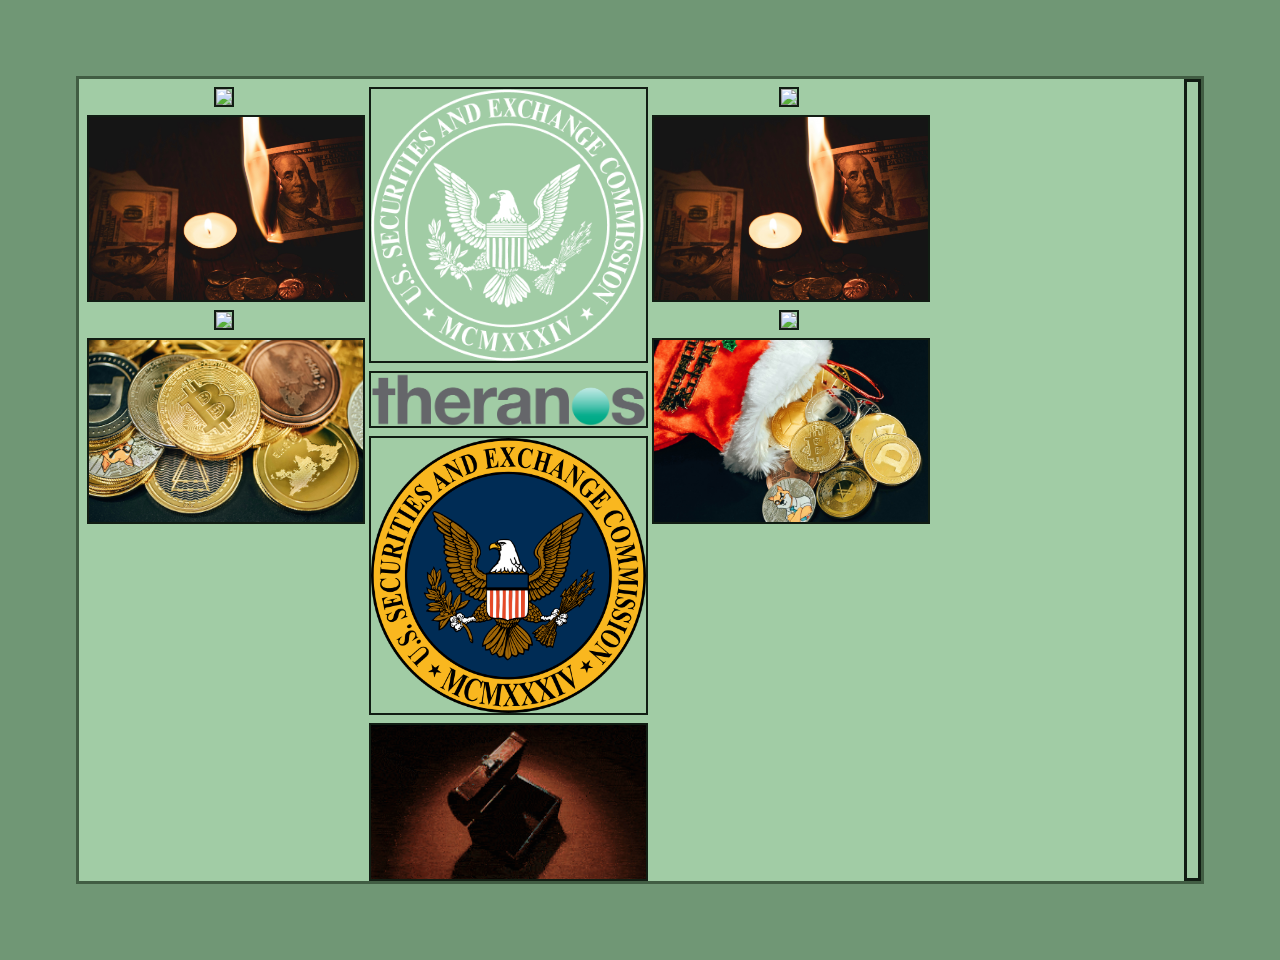
==== index_one.html @ 9dcf4e5d "third revision" ====
<!DOCTYPE html>
<html>
  <head>
    <div class="tradingview-widget-container">
      <div class="tradingview-widget-container__widget"></div>
      <!--
      <div class="tradingview-widget-copyright"><a href="https://www.tradingview.com/" rel="noopener nofollow" target="_blank"><span class="blue-text">Track all markets on TradingView</span></a></div>
    -->
      <script type="text/javascript" src="https://s3.tradingview.com/external-embedding/embed-widget-ticker-tape.js" async>
      {
      "symbols" [
        {
          "proName": "FOREXCOM:SPXUSD",
          "title": "S&P 500 Index"
        },
        {
          "proName": "FOREXCOM:NSXUSD",
          "title": "US 100 Cash CFD"
        },
        {
          "proName": "FX_IDC:EURUSD",
          "title": "EUR to USD"
        },
        {
          "proName": "BITSTAMP:BTCUSD",
          "title": "Bitcoin"
        },
        {
          "proName": "BITSTAMP:ETHUSD",
          "title": "Ethereum"
        }
      ],
      "showSymbolLogo": true,
      "isTransparent": false,
      "displayMode": "adaptive",
      "colorTheme": "light",
      "locale": "en"
    }
      </script>
    </div>
    <!-- TradingView Widget END -->
   
    <meta charset="utf-8" />
    <meta http-equiv="X-UA-Compatible" content="IE=edge" />
    <title></title>
    <meta name="description" content="" />
    <meta name="viewport" content="width=device-width, initial-scale=1" />
    <link rel="stylesheet" href="style.css" />
  </head>
<body>

<!--
    <header>
        <nav>
            <a href="#section1">Section 1</a>
            <a href="#section2">Section 2</a>
            <a href="#section3">Section 3</a>
        </nav>
    </header>
-->

<section>
  <div class="superContainer">
    <div class="row"> 
      <div class="column">
        <img src="giorgio-trovato-WyxqQpyFNk8-unsplash.jpg" style="width:100%">
        <img src="gabriel-meinert-Y3B4TpqM06Q-unsplash.jpg" style="width:100%">
        <img src="emilio-takas-_GNVwZJv-Jo-unsplash.jpg" style="width:100%">
        <img src="traxer-kM6QNrgo0YE-unsplash.jpg" style="width:100%">
      </div>
      <div class="column">
        <img src="sec-logo-white-2x.png" style="width:100%">
  	    <img src="Theranos_Logo.svg.png" style="width:100%">
  	    <img src="Seal_of_the_United_States_Securities_and_Exchange_Commission.svg.png" style="width:100%">
        <img src="10619165_MotionElements_shadow-economy-50-euro-money-falls-in-the-ancien-vimage.gif" alt=""" style="width:100%">
      </div> 
   
      <div class="column">
        <img src="giorgio-trovato-WyxqQpyFNk8-unsplash.jpg" style="width:100%">
        <img src="gabriel-meinert-Y3B4TpqM06Q-unsplash.jpg" style="width:100%">
        <img src="emilio-takas-_GNVwZJv-Jo-unsplash.jpg" style="width:100%">
        <img src="traxer-m4MYftUIt_g-unsplash.jpg" style="width:100%">
      </div>
    </div>

    <div class="sideNav"></div>
    <!-- 
	    <div class="containerPrimary">
	      <img src="" alt="" class="splashImg">
	      <div class="person">
	    </div>
	  -->
    </div>
  </div>
  </section>
    <script src="app.js" async defer></script>
  </body>
</html>
---- style.css ----
@keyframes animateThis {
    0%{
        font-size:22px;
        border-radius:50%;
    }
    20%{
        font-size:42px;
        color:blue;
        margin:3em;
        border-radius:20%;
    }
    40%{
        font-size:0;
        font-family:cursive;
        border-radius:30%;
    }
    100%{
        font-size:12px;
        border-radius:50%;
    }
}


/* -------------Keyframes */

@media (max-width: 1380px) {
  body {
    background-color: #709775; /* Roughly the color of US currency, at least for now */
    color: blue;
  }
  .superContainer {
    border: solid #415D43;
    background-color:#A1CCA5;
    height: auto;
    margin: 3em;
    display: flex;
    justify-content: space-evenly;
  }
  .sideNav {
    border: solid #111D13;
    width: 20%;
  }
  .containerPrimary {
    border: solid orange;
    width: 50%;
  }
  .optionsContainer {
    border: solid blue;
    width: 20%;
  }
}
/* ---------------------------------------{ScreenSize: Desktop} */

@media (max-width: 880px) {
  body {
    background-color: #709775; /* Roughly the color of US currency, at least for now */
    color: black;
  }
  .superContainer {
    /* border: solid white; */
    height: auto;
    margin: 1em;
    display: flex;
  }
  .sideNav {
    border: solid #111D13;
    width: 30%;
    display:none;
  }
  .containerPrimary {
    border: solid orange;
    width: 70%;
  }
  .optionsContainer {
    border: solid blue;
    width: 30%;
  }
}
/* ---------------------------------------{ScreenSize: Mid} */

@media (max-width: 580px) {
  body {
    background-color: #709775; /* Roughly the color of US currency, at least for now */
    color: white;
  }
  .superContainer {
    /* border: solid white; */
    height: auto;
    margin: auto;
    display: flex;
  }
  .sideNav {
    border: solid #111D13;
    width: 50%;
    display: none;
  }
  .containerPrimary {
    border: solid orange;
    width: 100%;
  }
  .optionsContainer {
    border: solid blue;
    width: 30%;
    display: none;
  }
}
/* ---------------------------------------{ScreenSize: Mobile} */
*/

/* -----------------Unchanging CSS {GENERAL}--------------------- */

/* body:hover{
    transition-delay: 10s;
    background-color: red;
} */

.transitionContainer{
    border:solid red;
    height:90px;
    width:90px;
    margin:3em;

} 
.transitionContainer:hover{
    border:solid red;
    background-color:blue;
    border-width:9px;
    height:200px;
    width:100%; 
    font-family:cursive;
    transform:rotate(180deg);
    background-image: url("Seal_of_the_United_States_Securities_and_Exchange_Commission.svg.png");
    width:50%;
    background-size: contain;
} 

.nyc{
    border:solid orange;
    background-color:blue;
    height:auto;
    /* animation: animateThis 4s ease-in-out infinite; */
    
}

.splashImg{
    border:solid purple;
    background-color:purple;
    width:100%;
    height:32vh;
    background-image: url('');
}

/* p:hover{
.person{
    border:solid black;
    background-image: url('https://www.cousinsmainelobster.com/static/8a1e02a9ca2d8d6edb935e8b938d8f94/d2945/fisherman.webp');
    height:42vh;
    width:50%;
}
.person:hover{
    background-image: url('https://www.cousinsmainelobster.com/static/8a1e02a9ca2d8d6edb935e8b938d8f94/a27e8/fisherman.webp');
    transition:4s;
    width:100%;
    height:55vh;
}
    font-size:42px;
    color:blue;
    transition:13s;
} */
body {
    background-color: #709775; /* Roughly the color of US currency, at least for now */
    font-family: Arial, sans-serif;
    text-align: center;
    padding: 20px;
}

a {
    display: inline-block;
    margin: 10px 0;
    padding: 10px 20px;
    background-color: #007BFF;
    color: white;
    text-decoration: none;
    border-radius: 5px;
}

a:hover {
    background-color: #0056b3;
}
.row {
    display: flex;
    flex-wrap: wrap;
    padding: 0 4px;
  }
  
  /* Create four equal columns that sits next to each other */
  .column {
    flex: 25%;
    max-width: 25%;
    padding: 0 4px;
  }
  
  .column img {
    margin-top: 8px;
    vertical-align: middle;
    border: 2px solid #111D13;
  }
  
  /* Responsive layout - makes a two column-layout instead of four columns */
  @media screen and (max-width: 800px) {
    column {
      flex: 50%;
      max-width: 50%;
    }
  }
  
  /* Responsive layout - makes the two columns stack on top of each other instead of next to each other */
  @media screen and (max-width: 600px) {
    .column {
      flex: 100%;
      max-width: 100%;
    }
  }
.forms {
  color: #415D43;
  margin: auto;
  z-index:2;
}
.shrink {
  width:100%;
}

form input.button {
  background: #000;
  color: #fff;
}
#section1 {

  .background-color: blue;
}
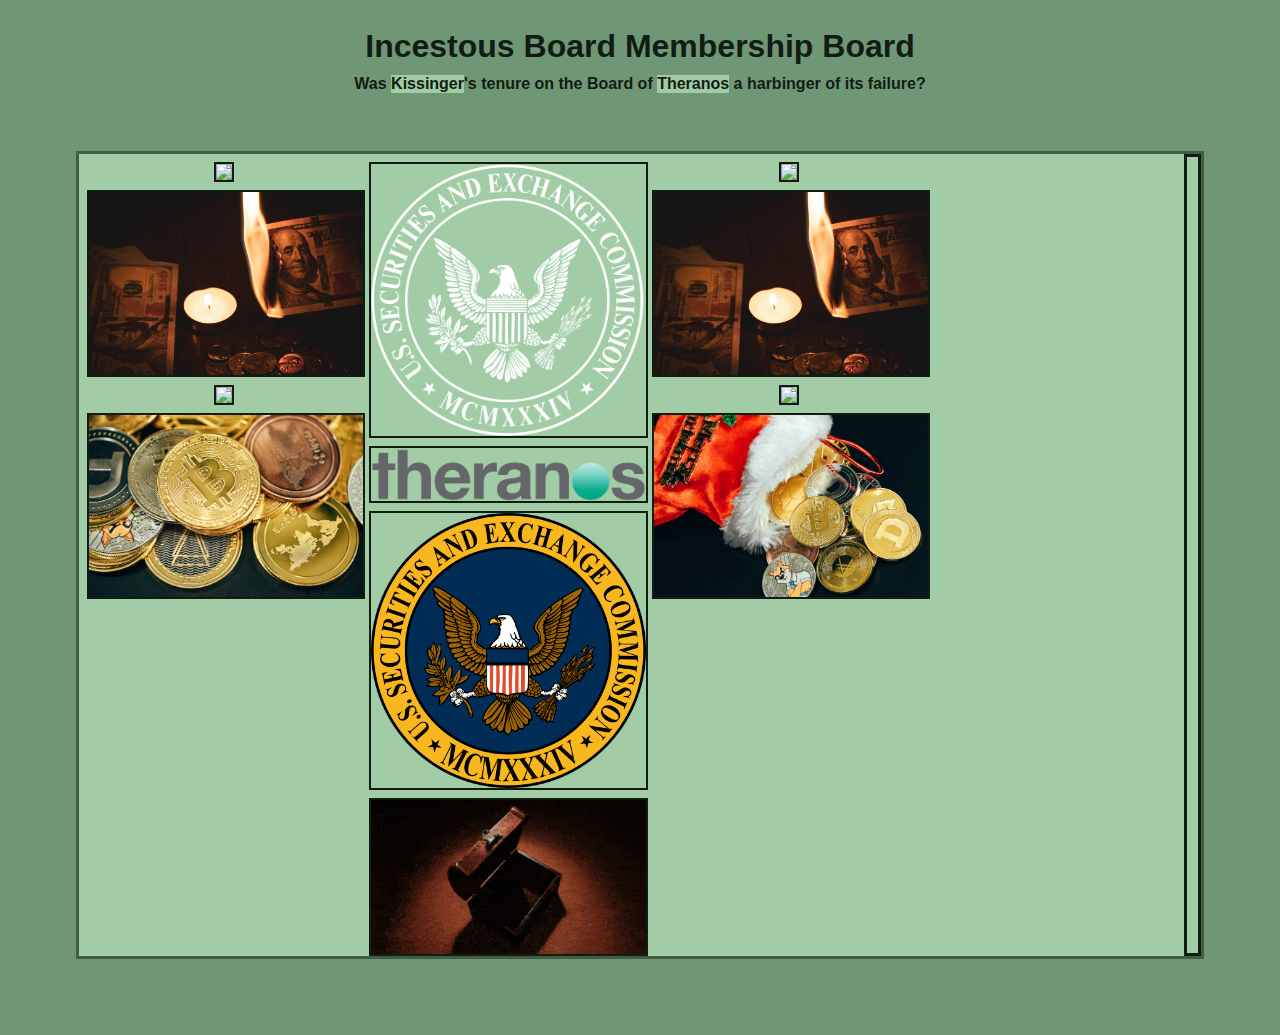
==== commit 07384975: "fourth revision" ====
--- a/index_one.html
+++ b/index_one.html
@@ -48,7 +48,8 @@
     <link rel="stylesheet" href="style.css" />
   </head>
 <body>
-
+<h1 class="title">Incestous Board Membership Board</h1>
+<h4 class="title">Was <a href="https://en.wikipedia.org/wiki/Henry_Kissinger" class="outlink">Kissinger</a>'s tenure on the Board of <a href="https://www.integrityline.com/expertise/blog/elizabeth-holmes-theranos/" class="outlink">Theranos</a> a harbinger of its failure?</h4>
 <!--
     <header>
         <nav>
--- a/style.css
+++ b/style.css
@@ -236,6 +236,30 @@
   color: #fff;
 }
 #section1 {
-
   .background-color: blue;
-}+}
+.title {
+  color:#111D13;
+  padding:0px;
+  margin:0px;
+}
+.outlink {
+  padding:0px;
+  background-color: #A1CCA5; 
+  color:#111D13;
+  border-radius:0px;
+}
+.outlink:hover {
+  background-color: #415D43
+}
+.forms {
+  color: #415D43;
+  margin: auto;
+  z-index:2;
+}
+.formbox {
+  color: #415D43;
+  margin: auto;
+  z-index:2;
+  flex: contain;
+}
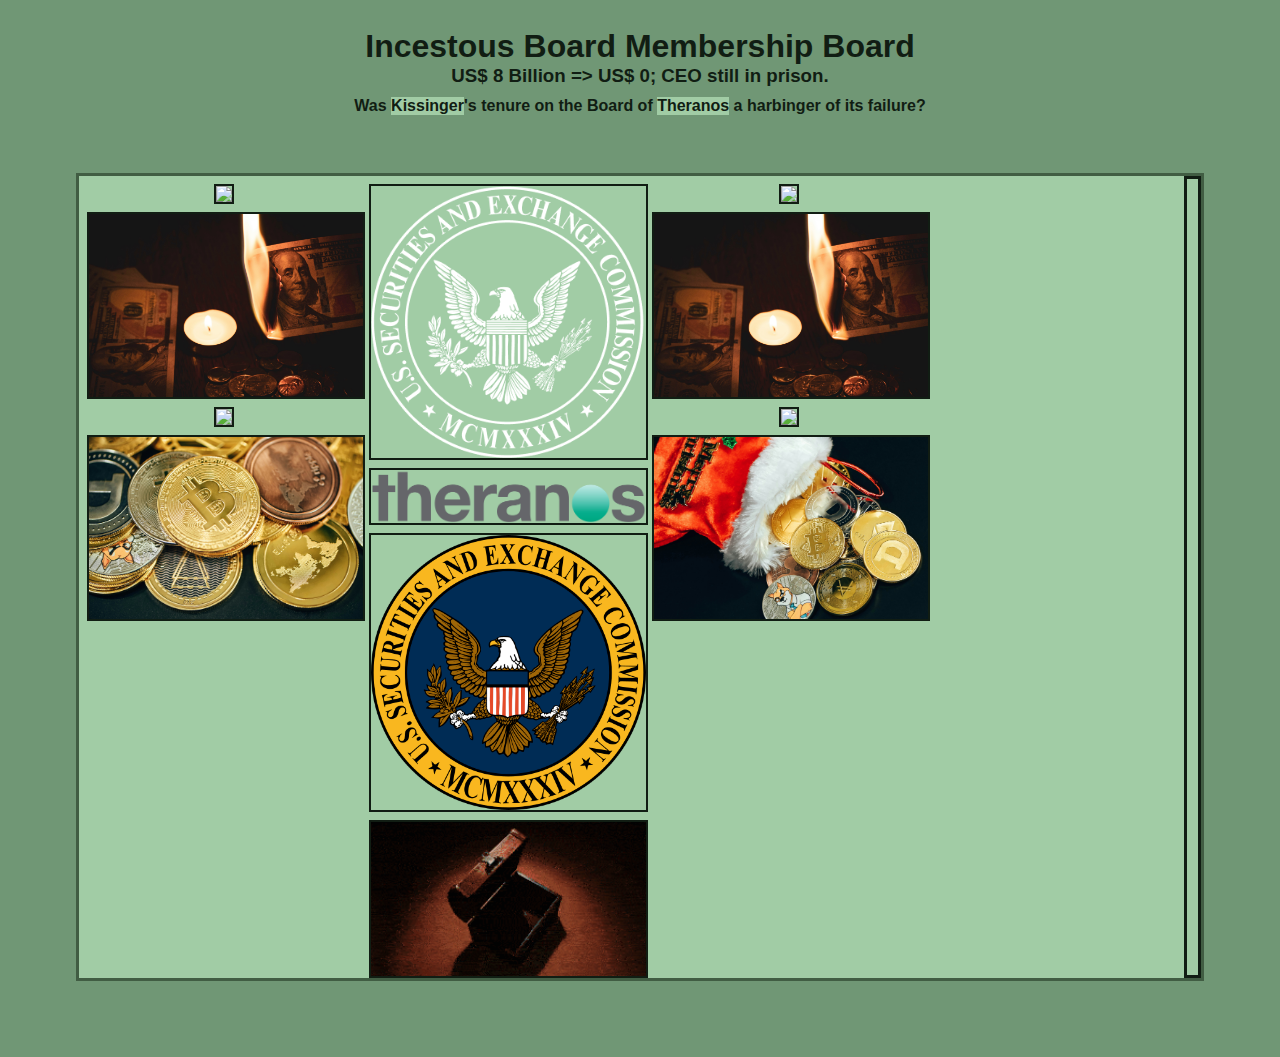
==== commit 8c4ec4f1: "fifth revision" ====
--- a/index_one.html
+++ b/index_one.html
@@ -49,6 +49,7 @@
   </head>
 <body>
 <h1 class="title">Incestous Board Membership Board</h1>
+<h3 class="title">US$ 8 Billion => US$ 0; CEO still in prison.</h3>
 <h4 class="title">Was <a href="https://en.wikipedia.org/wiki/Henry_Kissinger" class="outlink">Kissinger</a>'s tenure on the Board of <a href="https://www.integrityline.com/expertise/blog/elizabeth-holmes-theranos/" class="outlink">Theranos</a> a harbinger of its failure?</h4>
 <!--
     <header>
--- a/style.css
+++ b/style.css
@@ -263,3 +263,9 @@
   z-index:2;
   flex: contain;
 }
+button[type="submit"] {
+	background-color: #A1D9DD !important;
+}
+button[type="submit"]:hover {
+	background-color: #EDD17D !important;
+}
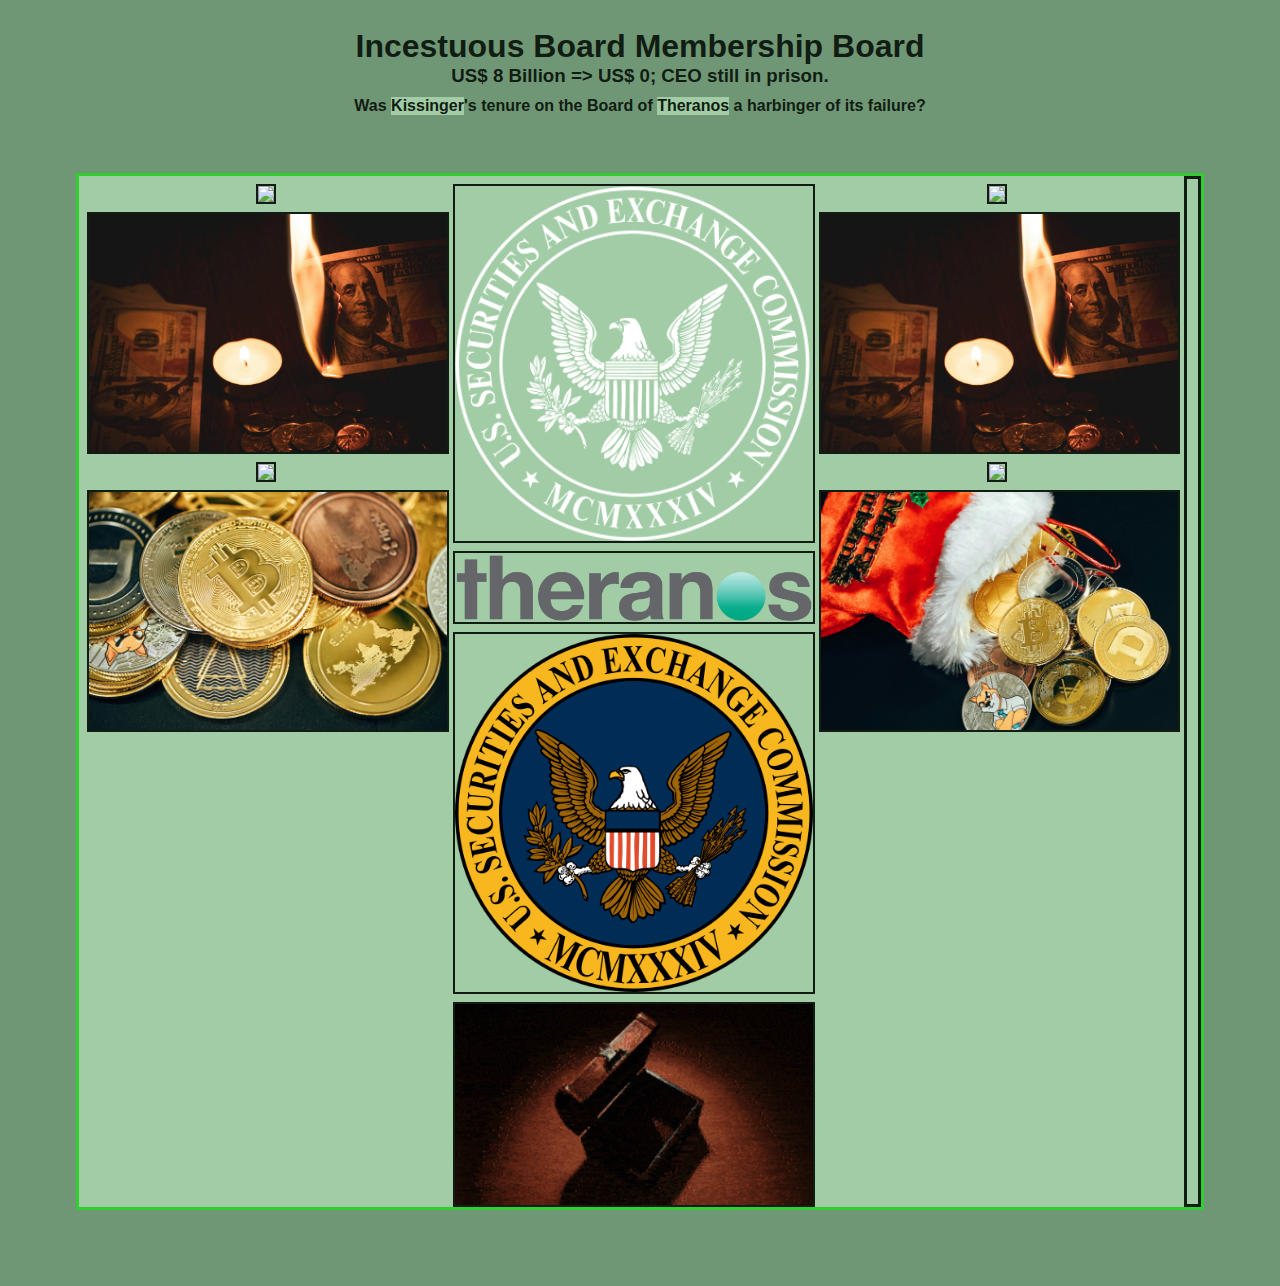
==== commit 6a1a73db: "version 7" ====
--- a/index_one.html
+++ b/index_one.html
@@ -48,7 +48,7 @@
     <link rel="stylesheet" href="style.css" />
   </head>
 <body>
-<h1 class="title">Incestous Board Membership Board</h1>
+<h1 class="title">Incestuous Board Membership Board</h1>
 <h3 class="title">US$ 8 Billion => US$ 0; CEO still in prison.</h3>
 <h4 class="title">Was <a href="https://en.wikipedia.org/wiki/Henry_Kissinger" class="outlink">Kissinger</a>'s tenure on the Board of <a href="https://www.integrityline.com/expertise/blog/elizabeth-holmes-theranos/" class="outlink">Theranos</a> a harbinger of its failure?</h4>
 <!--
--- a/style.css
+++ b/style.css
@@ -30,12 +30,13 @@
     color: blue;
   }
   .superContainer {
-    border: solid #415D43;
+    border: solid limegreen;
     background-color:#A1CCA5;
     height: auto;
     margin: 3em;
     display: flex;
     justify-content: space-evenly;
+
   }
   .sideNav {
     border: solid #111D13;
@@ -197,7 +198,7 @@
   /* Create four equal columns that sits next to each other */
   .column {
     flex: 25%;
-    max-width: 25%;
+    max-width: auto;
     padding: 0 4px;
   }
   
@@ -262,6 +263,7 @@
   margin: auto;
   z-index:2;
   flex: contain;
+  border:solid red;
 }
 button[type="submit"] {
 	background-color: #A1D9DD !important;
